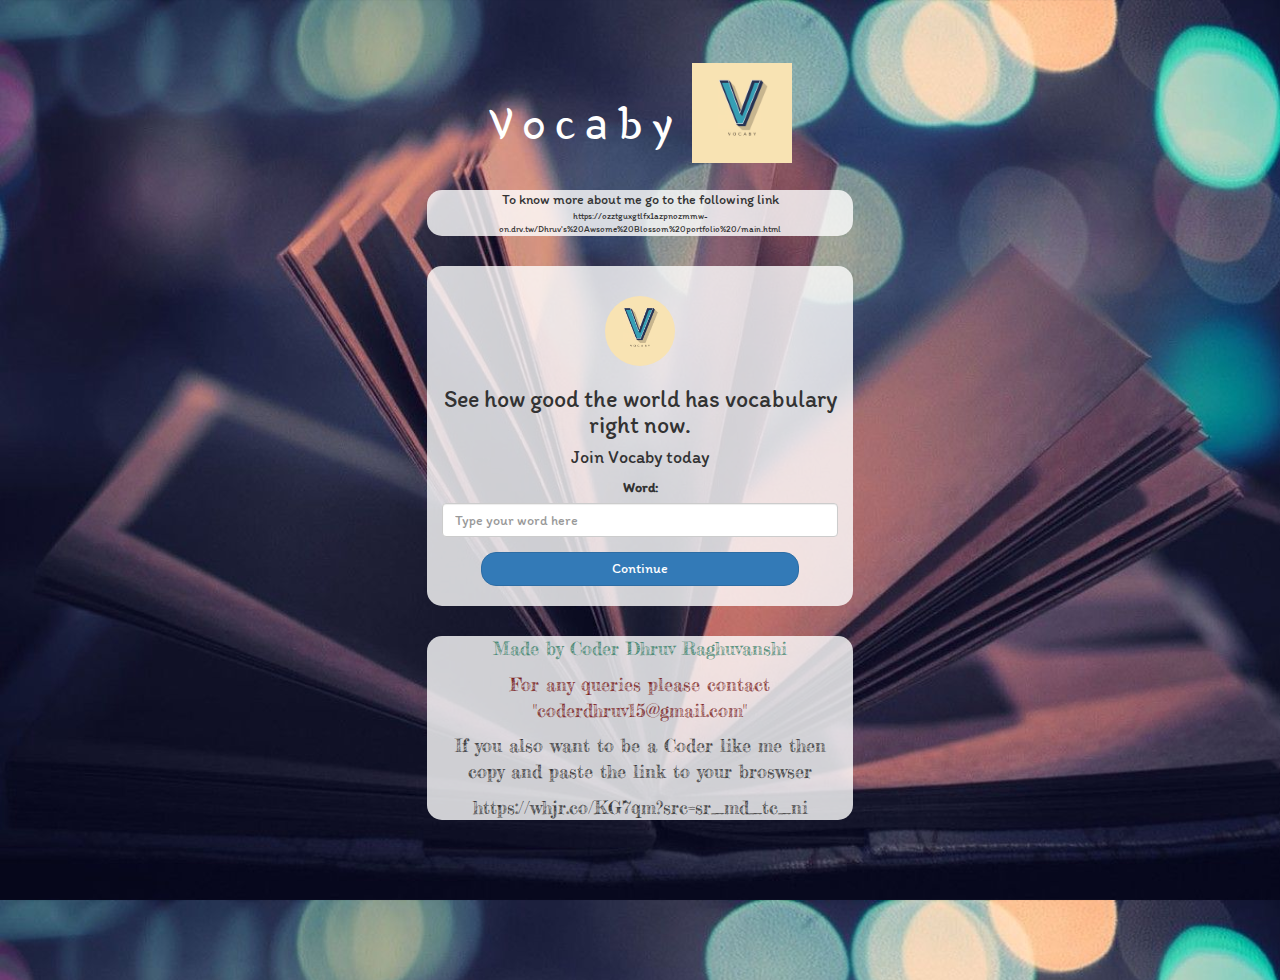
==== index.html @ 77d2ac54 "Add files via upload" ====
<!DOCTYPE html>
<html>
<head>
	<title>Vocaby</title>
<link href="https://fonts.googleapis.com/css?family=Yeon+Sung&display=swap" rel="stylesheet"><meta name="viewport" content="width=device-width, initial-scale=1">
<link rel="stylesheet" href="https://maxcdn.bootstrapcdn.com/bootstrap/3.4.0/css/bootstrap.min.css">
<link href="https://fonts.googleapis.com/css?family=Yeon+Sung&display=swap" rel="stylesheet"><meta name="viewport" content="width=device-width, initial-scale=1">
<link rel="preconnect" href="https://fonts.googleapis.com"> 
<link rel="preconnect" href="https://fonts.gstatic.com" crossorigin> 
<link href="https://fonts.googleapis.com/css2?family=Itim&display=swap" rel="stylesheet">
<script src="https://ajax.googleapis.com/ajax/libs/jquery/3.4.1/jquery.min.js"></script>
<script src="https://maxcdn.bootstrapcdn.com/bootstrap/3.4.0/js/bootstrap.min.js"></script>
<link rel="preconnect" href="https://fonts.googleapis.com"> 
<link rel="preconnect" href="https://fonts.gstatic.com" crossorigin> 
<link href="https://fonts.googleapis.com/css2?family=Dancing+Script:wght@500&display=swap" rel="stylesheet">
<link rel="preconnect" href="https://fonts.googleapis.com"> 
<link rel="preconnect" href="https://fonts.gstatic.com" crossorigin> 
<link href="https://fonts.googleapis.com/css2?family=Fredericka+the+Great&display=swap" rel="stylesheet">

<link rel="stylesheet" type="text/css" href="kwitter.css">
<script src="kwitter.js"></script>
</head>
<body background="BG.jpg" style="background-size: cover">
<center>
	<h1 class="header">	
		Vocaby	<sup>
	<img src="logo.png">
	</sup>
</h1>
<span>
	<div class="col-lg-4 col-md-6 col-sm-6 col-xs-11 login_div">To know more about me go to the following link <p style="font-size: xx-small;">https://ozztguxgtlfx1azpnozmmw-on.drv.tw/Dhruv's%20Awsome%20Blossom%20portfolio%20/main.html</p></div>
	<br>
	<div class="col-lg-4 col-md-6 col-sm-6 col-xs-11 login_div">
	<img src="logo.png" class="logo" style="width:70px; border-radius: 100px; border-color: black;">
		<h3 >See how good the world has vocabulary right now.</h3>
		<h4 >Join Vocaby today</h4>
		<div class="form-group">
		  <label >Word:</label>
		  <input type="text" id="user_name" class="form-control" placeholder="Type your word here">
		</div>
		<button id="login_button" class="btn btn-primary" onclick="addUser()">Continue</button>
		<br><br>
	</div>
</span>
<br>
	<div class="col-lg-4 col-md-6 col-sm-6 col-xs-11 login_div" style="font-family: 'Fredericka the Great', cursive; font-size: large;" ><p> <p style="color: rgb(64, 133, 110);">Made by Coder Dhruv Raghuvanshi </p> <p style="color: rgb(124, 31, 31);">For any queries please contact "coderdhruv15@gmail.com"</p> <p>If you also want to be a Coder like me then copy and paste the link to your broswser <p> https://whjr.co/KG7qm?src=sr_md_tc_ni</p> </p></div>
</center>
</body>
</html>
---- kwitter.css ----
html, body
{
  height: 100%;
  margin: 0;
}

body
{
	
		font-family: 'Itim', cursive;
}

.header
{
	color: rgb(255, 255, 255);font-family: 'Yeon Sung';font-size: 45px;letter-spacing: 10px;margin-top: 80px;
}
.header img
{
	width: 100px;margin-left: -15px;
}

.login_div
{
	background: rgba(255,255,255,0.8);float: none;border-radius: 15px;
}

.logo
{
	width: 80px;margin-top: 30px;border-radius: 40px;
}

#login_button
{
	width: 80%;border-radius: 15px;
}



.room_name
{
	cursor: pointer;
	font-size: 20px;
}


#logout
{
	font-size: 20px; float: right;
}









#output
{
	padding: 10px; width:80%;background: rgba(255,255,255,0.8);border-radius: 15px;
}

.input_div_room_page
{
	width: 80%;
}

.input_div label
{
	color: white;font-size: 20px;
}


.input_div_message_page
{
	position: fixed;bottom: 0px;width: 100%;background: rgba(255,255,255,0.8);
}
.input_div_message_page label
{
	color: black;
}
.input_div_message_page #msg
{
	width: 80%;
}
.input_div_message_page button
{
	margin-top: 15px;
	width: 50%; 
}
.color_white
{
	color: white
}

.user_tick
{
	width:20px;
}
.message_h4
{
	padding-left:5px;color:grey;
}
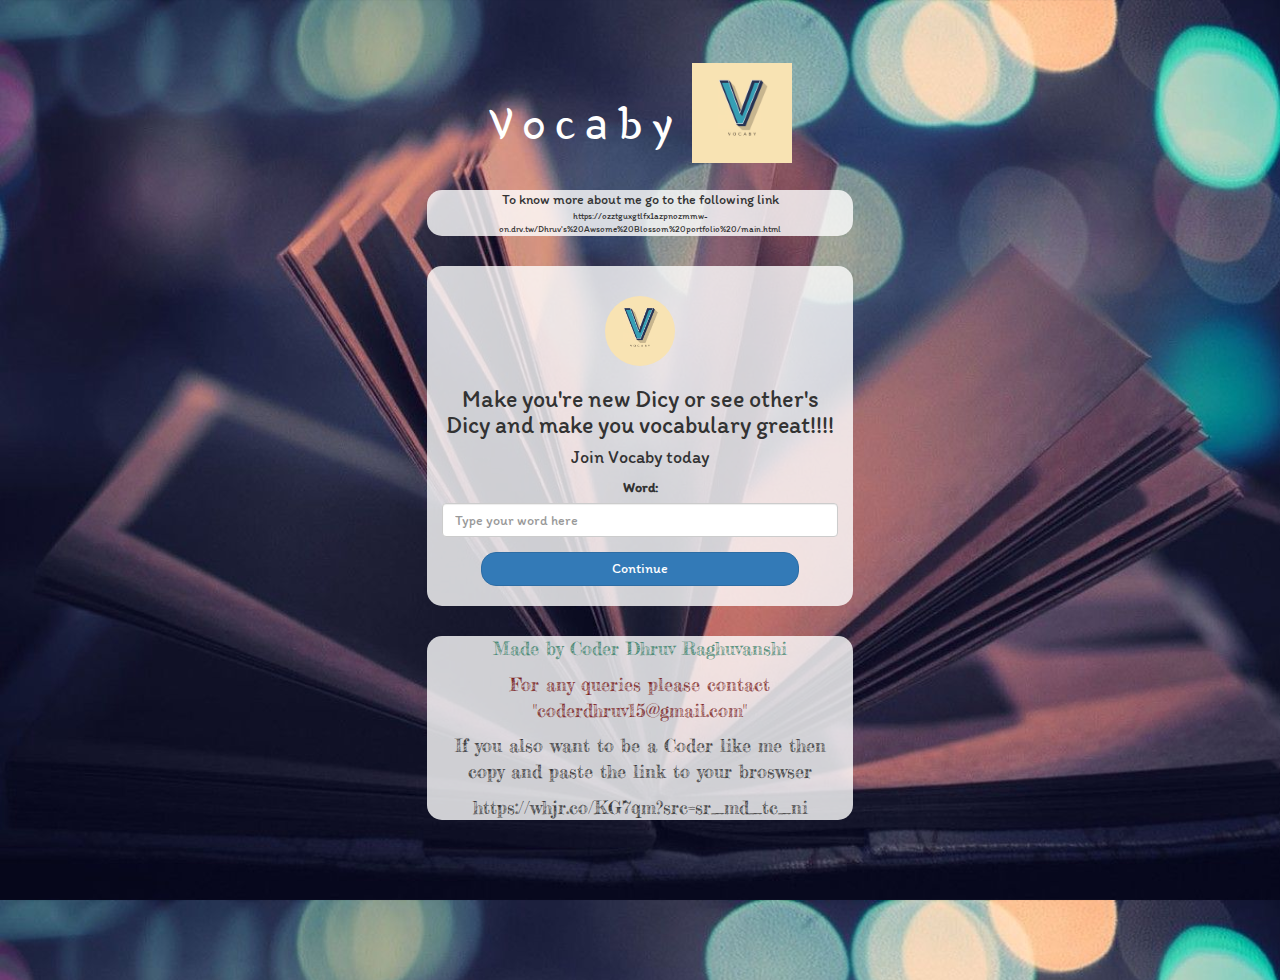
==== commit e15cf51c: "Update index.html" ====
--- a/index.html
+++ b/index.html
@@ -32,7 +32,7 @@
 	<br>
 	<div class="col-lg-4 col-md-6 col-sm-6 col-xs-11 login_div">
 	<img src="logo.png" class="logo" style="width:70px; border-radius: 100px; border-color: black;">
-		<h3 >See how good the world has vocabulary right now.</h3>
+<h3 >Make you're new Dicy or see other's Dicy and make you vocabulary great!!!!</h3>
 		<h4 >Join Vocaby today</h4>
 		<div class="form-group">
 		  <label >Word:</label>
@@ -46,4 +46,4 @@
 	<div class="col-lg-4 col-md-6 col-sm-6 col-xs-11 login_div" style="font-family: 'Fredericka the Great', cursive; font-size: large;" ><p> <p style="color: rgb(64, 133, 110);">Made by Coder Dhruv Raghuvanshi </p> <p style="color: rgb(124, 31, 31);">For any queries please contact "coderdhruv15@gmail.com"</p> <p>If you also want to be a Coder like me then copy and paste the link to your broswser <p> https://whjr.co/KG7qm?src=sr_md_tc_ni</p> </p></div>
 </center>
 </body>
-</html>+</html>
